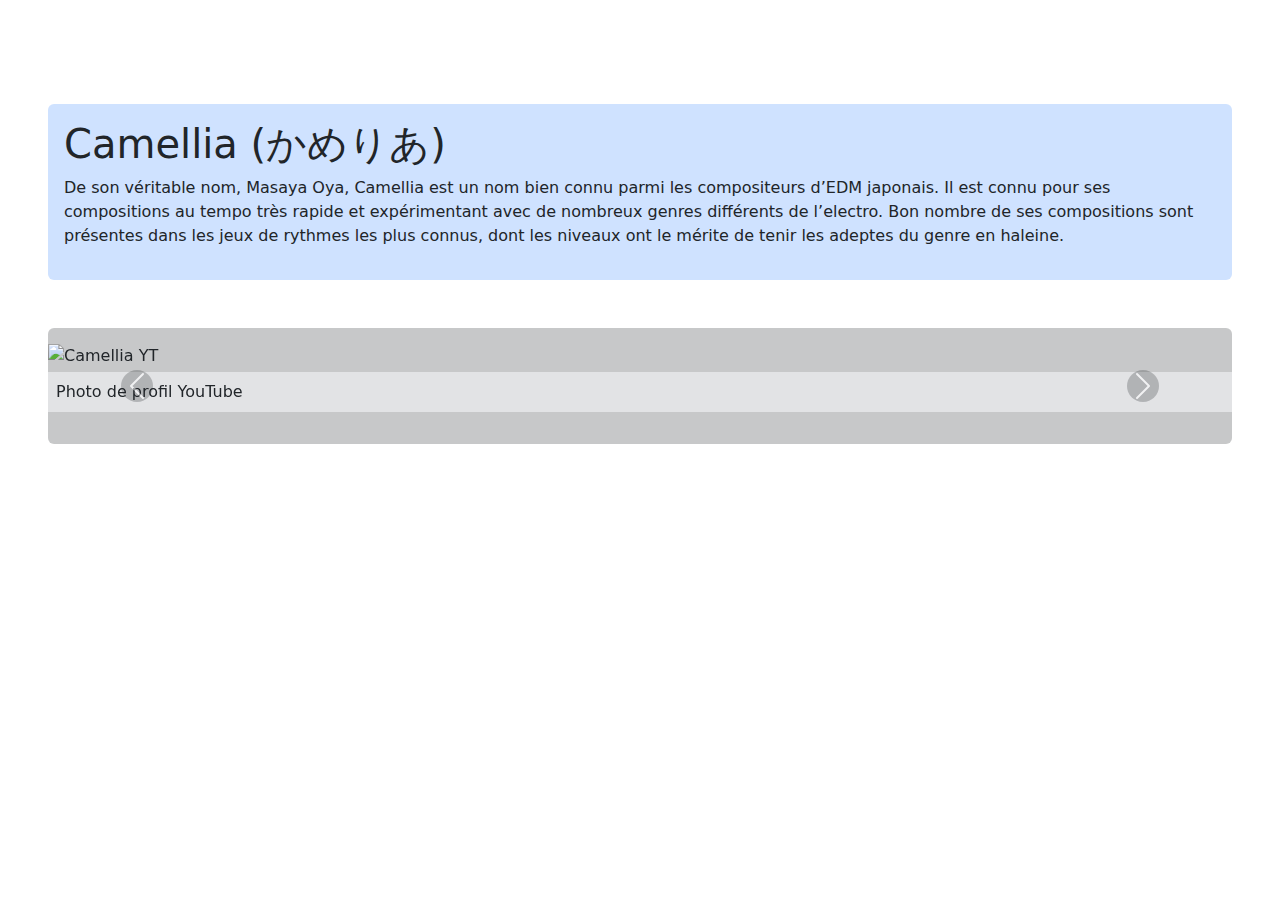
==== cametek.html @ 4af21e12 "Add files via upload" ====
<!DOCTYPE html>
<html lang="en">
<head>
    <meta charset="UTF-8">
    <meta http-equiv="X-UA-Compatible" content="IE=edge">
    <meta name="viewport" content="width=device-width, initial-scale=1.0">
    <title>Document</title>
    <link href="https://cdn.jsdelivr.net/npm/bootstrap@5.3.3/dist/css/bootstrap.min.css" rel="stylesheet" integrity="sha384-QWTKZyjpPEjISv5WaRU9OFeRpok6YctnYmDr5pNlyT2bRjXh0JMhjY6hW+ALEwIH" crossorigin="anonymous">
    <link href="https://cdn.jsdelivr.net/npm/bootstrap-icons@1.11.3/font/bootstrap-icons.css" rel="stylesheet">
    <link rel="stylesheet" href="./img/style.css">
</head>
<body class="body-bg">
  <!-- header -->
  <header>
    <nav class="navbar navbar-expand-lg navbar-dark primary">
      <div class="container-fluid">
        <a class="navbar-brand" href="#">Mon Portfolio</a>

        <button class="navbar-toggler" type="button" data-bs-toggle="collapse" data-bs-target="#mainNavbar"
          aria-controls="mainNavbar" aria-expanded="false" aria-label="Toggle navigation">
          <span class="navbar-toggler-icon"></span>
        </button>

        <div class="collapse navbar-collapse" id="mainNavbar">
          <ul class="navbar-nav ms-auto">
            <li class="nav-item"><a href="./index.html" class="nav-link">À propos</a></li>
            <li class="nav-item dropdown">
              <a class="nav-link dropdown-toggle" href="#" id="dropdownMenuButton" role="button" data-bs-toggle="dropdown"
                aria-expanded="false">
                Mes artistes préférés
              </a>
              <ul class="dropdown-menu dropdown-menu-end primary" aria-labelledby="dropdownMenuButton">
                <li><a class="dropdown-item text-white" href="./kikuo.html">Kikuo</a></li>
                <li><a class="dropdown-item text-white" href="./cametek.html">Camellia</a></li>
                <li><a class="dropdown-item text-white" href="./dreamcatcher.html">Dreamcatcher</a></li>
              </ul>
            </li>
            <li class="nav-item">
              <a class="nav-link" href="formulaire.html">Contact</a>
            </li>
          </ul>
        </div>
      </div>
    </nav>
  </header>

    <!--description-  -->
  <section class="about bg-primary-subtle mt-5 ms-5 me-5 p-3 rounded">
      <h1>Camellia (かめりあ)</h1>
        <p class="mx-auto">De son véritable nom, Masaya Oya, Camellia est un nom bien connu parmi les compositeurs d’EDM japonais. Il est connu pour ses compositions au tempo très rapide et expérimentant avec de nombreux genres différents de l’electro. Bon nombre de ses compositions sont présentes dans les jeux de rythmes les plus connus, dont les niveaux ont le mérite de tenir les adeptes du genre en haleine.</p>
    </section>

    <!-- carousel -->
    <section class="projects py-5">
      <div id="carousel" class="carousel slide mx-auto bg-dark bg-opacity-25 rounded pt-3 pb-3 ms-5 me-5" data-bs-ride="carousel" data-bs-interval="5000">
          <div class="carousel-inner">
              <div class="carousel-item active">
                  <img src="./img/camelliappic.jpeg" class="d-block w-100" alt="Camellia YT">
                  <p class="bg-secondary-subtle mt-1 p-2">Photo de profil YouTube</p>
              </div>
              <div class="carousel-item">
                  <img src="./img/camelliatwitch.jpg" class="d-block w-100" alt="Camellia Twitch">
                  <p class="bg-secondary-subtle mt-1 p-2"></p>
              </div>
              <div class="carousel-item">
                <div class="ratio ratio-16x9">
                  <iframe
                    src="https://www.youtube.com/watch?v=U1UUes_6P-Y"
                    title="Concert Tano C"
                    frameborder="0"
                    allowfullscreen
                  ></iframe>
                </div>
                  <p class="bg-secondary-subtle mt-1 p-2"></p>
              </div>
          </div>
          <button class="carousel-control-prev" type="button" data-bs-target="#carousel" data-bs-slide="prev">
              <span class="carousel-control-prev-icon bg-dark bg-opacity-50 rounded-circle p-2" aria-hidden="true"></span>
              <span class="visually-hidden">Previous</span>
          </button>
          <button class="carousel-control-next" type="button" data-bs-target="#carousel" data-bs-slide="next">
              <span class="carousel-control-next-icon bg-dark bg-opacity-50 rounded-circle p-2" aria-hidden="true"></span>
              <span class="visually-hidden">Next</span>
          </button>
      </div>
    </section>

    <footer class="primary text-white text-center py-3 mt-5">
      <p>2025-Tous droits réservés</p>
      <a href="#" target="_blank" class="text-white fs-4 mx-2"><i class="bi bi-twitter-x"></i></a>
      <a href="#" target="_blank" class="text-white fs-4 mx-2"><i class="bi bi-instagram"></i></a>
      <a href="#" target="_blank" class="text-white fs-4 mx-2"><i class="bi bi-facebook"></i></a>
      <a href="#" target="_blank" class="text-white fs-4 mx-2"><i class="bi bi-discord"></i></a>
  </footer>

    <script src="https://cdn.jsdelivr.net/npm/bootstrap@5.3.3/dist/js/bootstrap.bundle.min.js" integrity="sha384-YvpcrYf0tY3lHB60NNkmXc5s9fDVZLESaAA55NDzOxhy9GkcIdslK1eN7N6jIeHz" crossorigin="anonymous"></script>
</body>
</html>
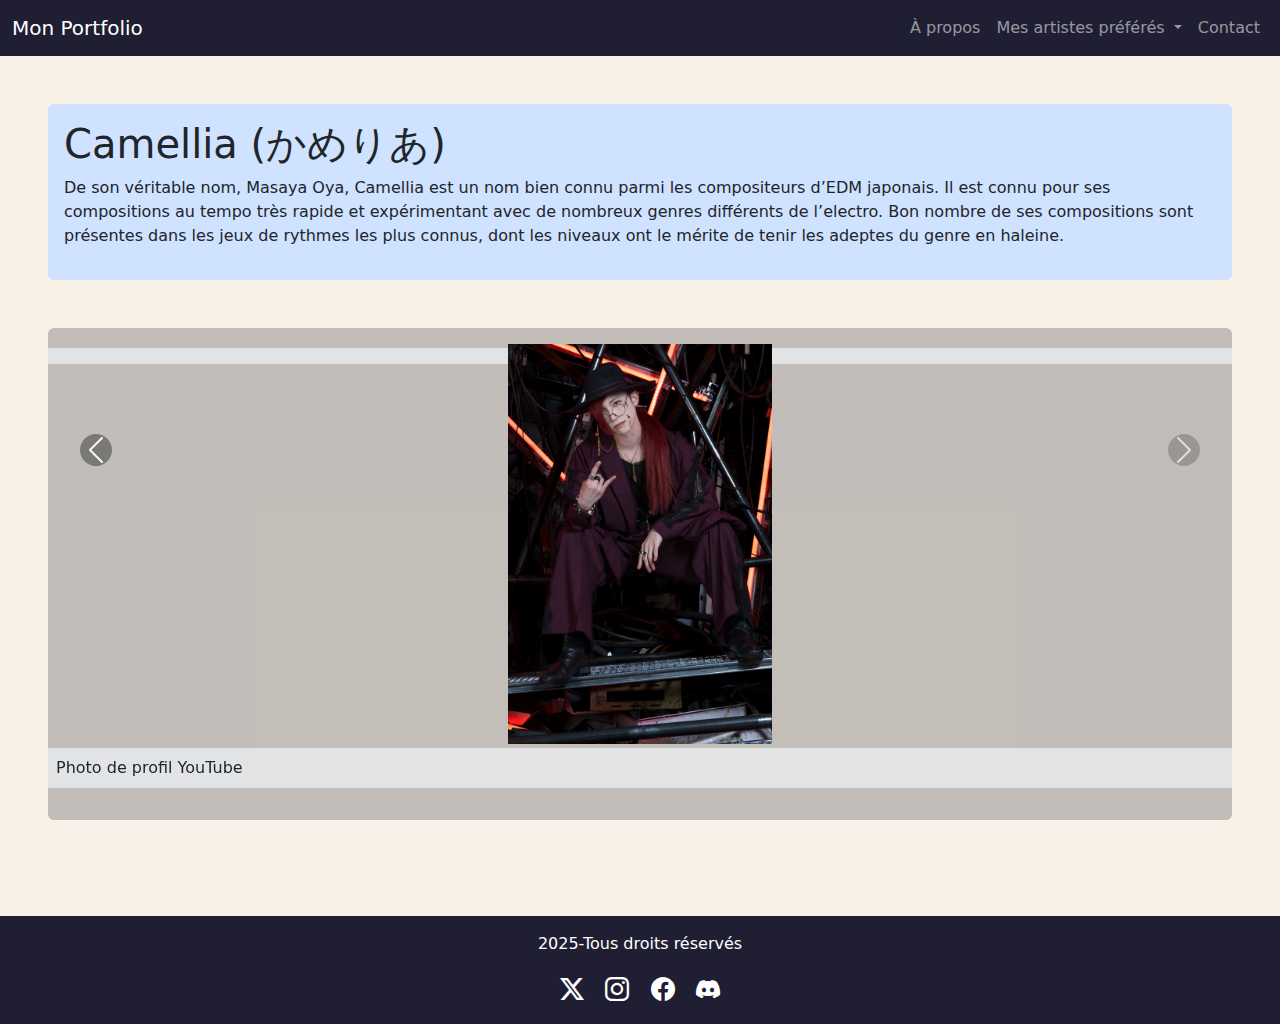
==== commit 3c22ed7d: "Update cametek.html" ====
--- a/cametek.html
+++ b/cametek.html
@@ -60,16 +60,11 @@
               </div>
               <div class="carousel-item">
                   <img src="./img/camelliatwitch.jpg" class="d-block w-100" alt="Camellia Twitch">
-                  <p class="bg-secondary-subtle mt-1 p-2"></p>
+                  <p class="bg-secondary-subtle mt-1 p-2">Live Beatsaber sur Twitch</p>
               </div>
               <div class="carousel-item">
-                <div class="ratio ratio-16x9">
-                  <iframe
-                    src="https://www.youtube.com/watch?v=U1UUes_6P-Y"
-                    title="Concert Tano C"
-                    frameborder="0"
-                    allowfullscreen
-                  ></iframe>
+                <img src="./img/camelliatanoc.jpg" class="d-block w-100" alt="Camellia concert">
+                  <p class="bg-secondary-subtle mt-1 p-2">Concert Tano*C</p>
                 </div>
                   <p class="bg-secondary-subtle mt-1 p-2"></p>
               </div>
@@ -95,4 +90,4 @@
 
     <script src="https://cdn.jsdelivr.net/npm/bootstrap@5.3.3/dist/js/bootstrap.bundle.min.js" integrity="sha384-YvpcrYf0tY3lHB60NNkmXc5s9fDVZLESaAA55NDzOxhy9GkcIdslK1eN7N6jIeHz" crossorigin="anonymous"></script>
 </body>
-</html>+</html>
--- a/img/style.css
+++ b/img/style.css
@@ -0,0 +1,32 @@
+/* formatage des images carousel */
+.carousel .carousel-item img, .carousel .carousel-item video {
+    height: 400px;
+    object-fit: contain;
+  }
+
+  .carousel-inner {
+    min-height: 450px;
+  }
+  
+  .carousel-item p {
+    margin-top: 0.5rem;
+    font-size: 1rem;
+  }
+  
+  /* couleurs */
+  :root {
+    --primary-color: #1f1e33;
+    --body-color: #f9f1e8;
+  }
+
+  .primary {
+    background-color: var(--primary-color);
+  }
+
+  .body-bg {
+    background-color: var(--body-color);
+  }
+
+  .dropdown-item:hover {
+    color: var(--primary-color) !important;
+  }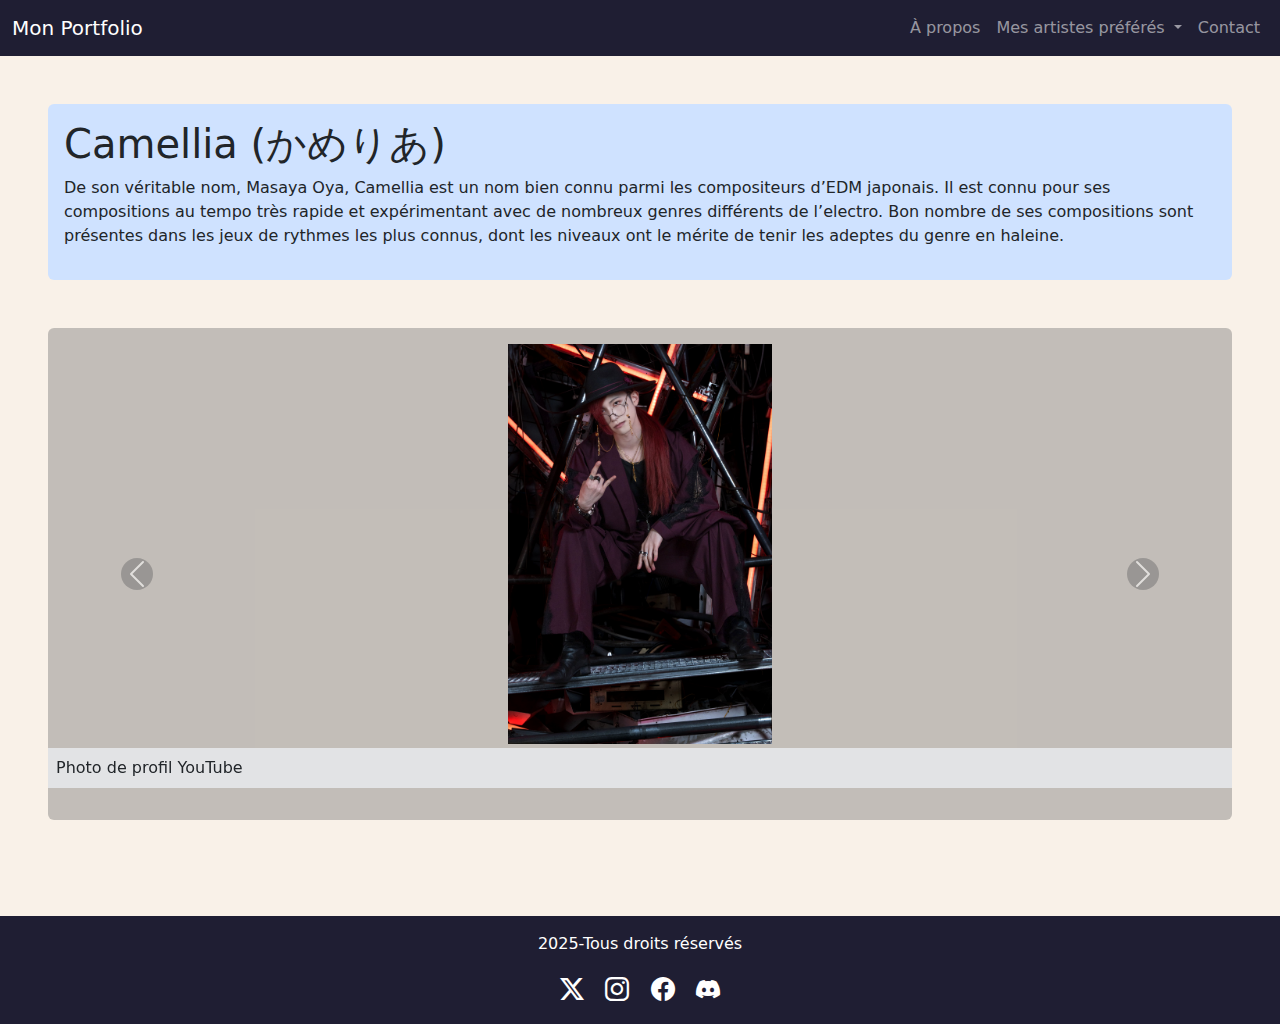
==== commit 81658014: "Update cametek.html" ====
--- a/cametek.html
+++ b/cametek.html
@@ -63,11 +63,9 @@
                   <p class="bg-secondary-subtle mt-1 p-2">Live Beatsaber sur Twitch</p>
               </div>
               <div class="carousel-item">
-                <img src="./img/camelliatanoc.jpg" class="d-block w-100" alt="Camellia concert">
+                  <img src="./img/camelliatanoc.jpg" class="d-block w-100" alt="Camellia concert">
                   <p class="bg-secondary-subtle mt-1 p-2">Concert Tano*C</p>
-                </div>
-                  <p class="bg-secondary-subtle mt-1 p-2"></p>
-              </div>
+            </div>
           </div>
           <button class="carousel-control-prev" type="button" data-bs-target="#carousel" data-bs-slide="prev">
               <span class="carousel-control-prev-icon bg-dark bg-opacity-50 rounded-circle p-2" aria-hidden="true"></span>
@@ -80,6 +78,7 @@
       </div>
     </section>
 
+    <!-- footer -->
     <footer class="primary text-white text-center py-3 mt-5">
       <p>2025-Tous droits réservés</p>
       <a href="#" target="_blank" class="text-white fs-4 mx-2"><i class="bi bi-twitter-x"></i></a>
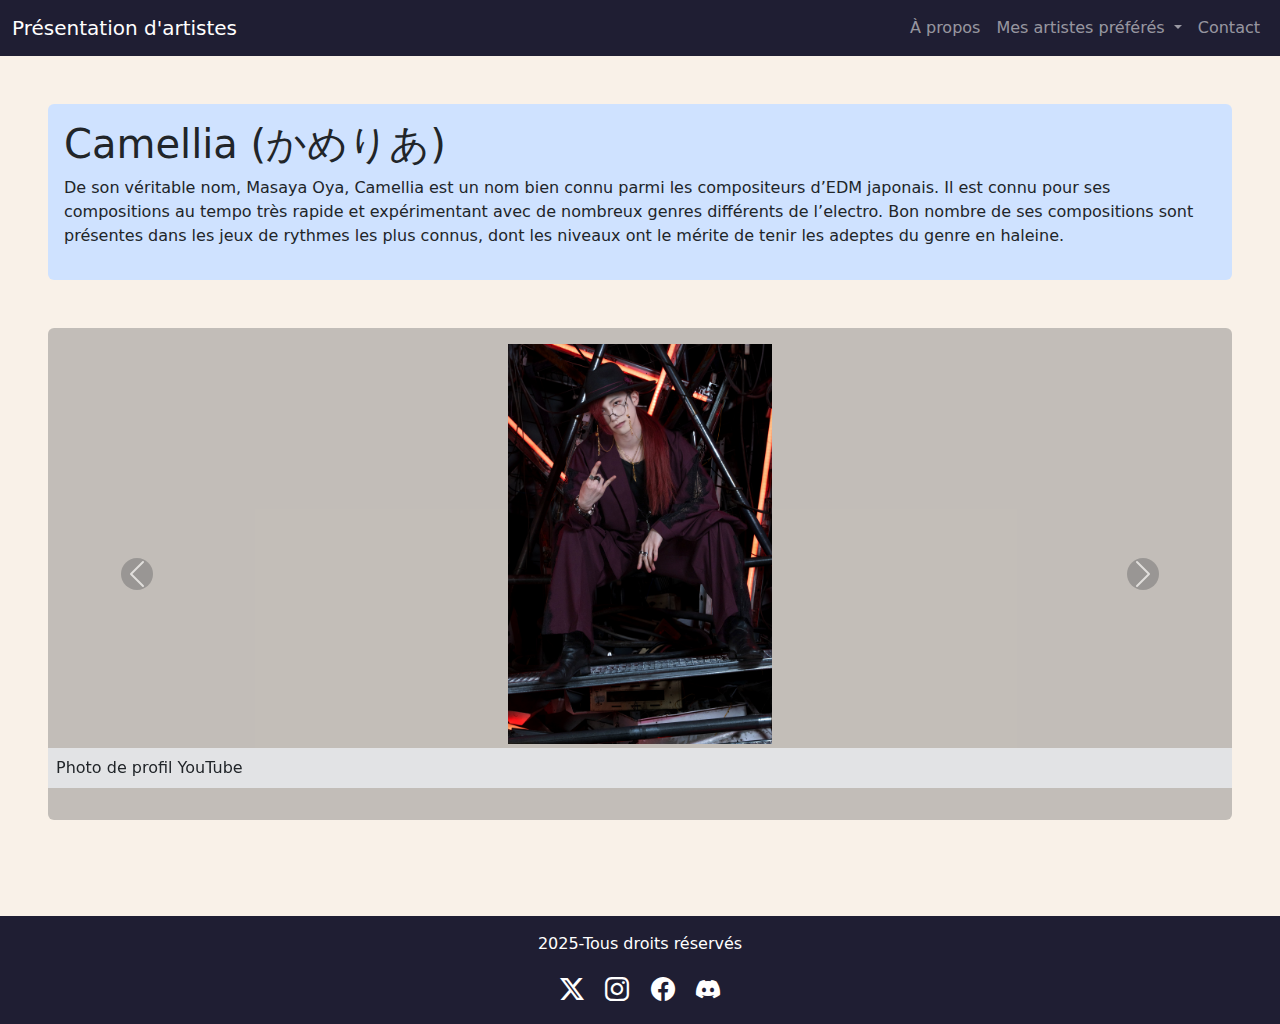
==== commit a849b0f0: "Update cametek.html" ====
--- a/cametek.html
+++ b/cametek.html
@@ -14,7 +14,7 @@
   <header>
     <nav class="navbar navbar-expand-lg navbar-dark primary">
       <div class="container-fluid">
-        <a class="navbar-brand" href="#">Mon Portfolio</a>
+        <a class="navbar-brand" href="./index.html">Présentation d'artistes</a>
 
         <button class="navbar-toggler" type="button" data-bs-toggle="collapse" data-bs-target="#mainNavbar"
           aria-controls="mainNavbar" aria-expanded="false" aria-label="Toggle navigation">
@@ -63,9 +63,9 @@
                   <p class="bg-secondary-subtle mt-1 p-2">Live Beatsaber sur Twitch</p>
               </div>
               <div class="carousel-item">
-                  <img src="./img/camelliatanoc.jpg" class="d-block w-100" alt="Camellia concert">
+                <img src="./img/camelliatanoc.jpg" class="d-block w-100" alt="Camellia concert">
                   <p class="bg-secondary-subtle mt-1 p-2">Concert Tano*C</p>
-            </div>
+              </div>
           </div>
           <button class="carousel-control-prev" type="button" data-bs-target="#carousel" data-bs-slide="prev">
               <span class="carousel-control-prev-icon bg-dark bg-opacity-50 rounded-circle p-2" aria-hidden="true"></span>
@@ -78,7 +78,7 @@
       </div>
     </section>
 
-    <!-- footer -->
+    <!--footer-  -->
     <footer class="primary text-white text-center py-3 mt-5">
       <p>2025-Tous droits réservés</p>
       <a href="#" target="_blank" class="text-white fs-4 mx-2"><i class="bi bi-twitter-x"></i></a>
